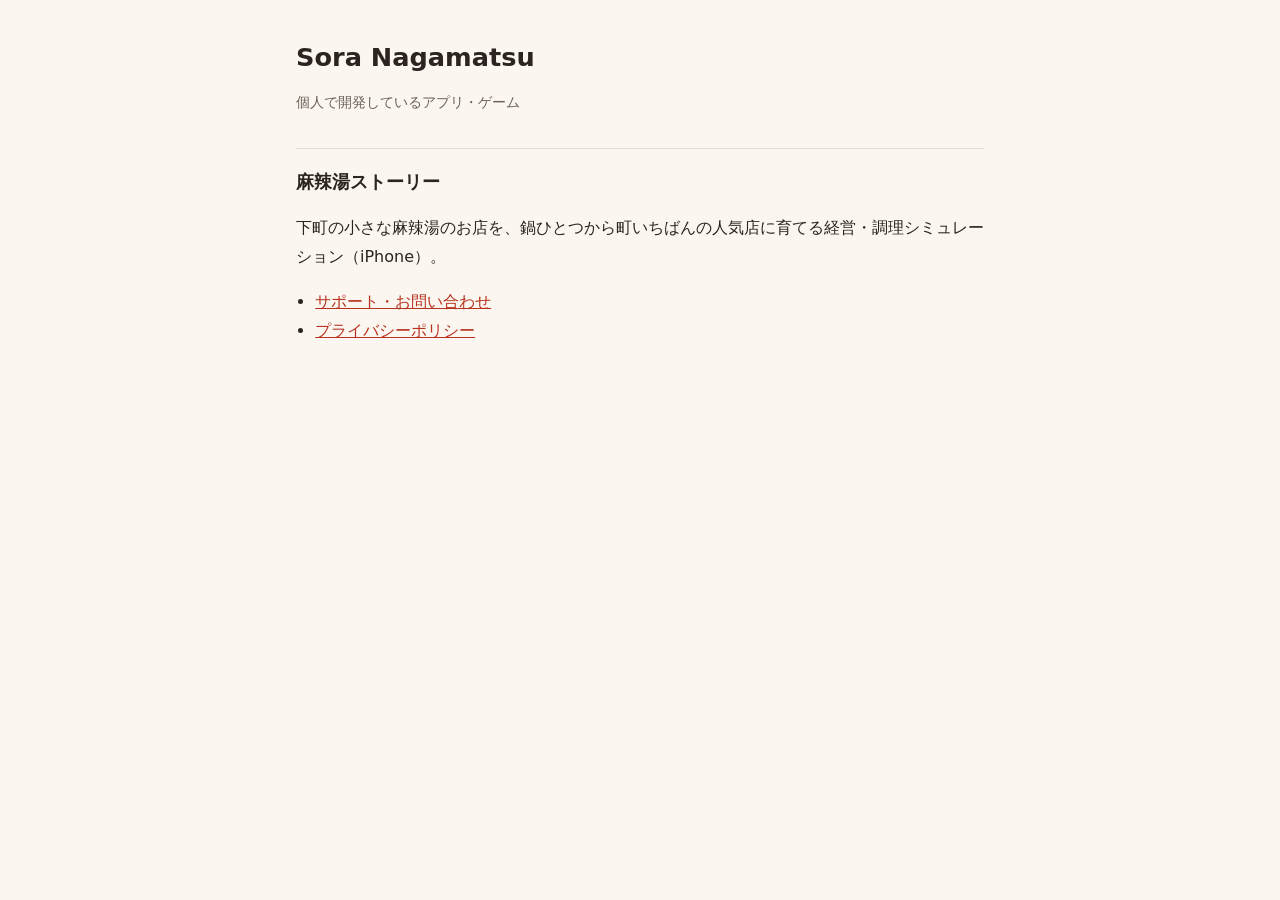
==== index.html @ 726680a7 "Publish developer page, Malatang Story support and privacy policy, and app-ads.txt Co-Authored-By: C" ====
<!doctype html><html lang="ja"><head><meta charset="utf-8"><meta name="viewport" content="width=device-width,initial-scale=1"><title>Sora Nagamatsu</title><link rel="stylesheet" href="/style.css"></head>
<body><main><h1>Sora Nagamatsu</h1><p class="meta">個人で開発しているアプリ・ゲーム</p>
<h2>麻辣湯ストーリー</h2><p>下町の小さな麻辣湯のお店を、鍋ひとつから町いちばんの人気店に育てる経営・調理シミュレーション（iPhone）。</p>
<ul><li><a href="/malatang/support.html">サポート・お問い合わせ</a></li><li><a href="/malatang/privacy.html">プライバシーポリシー</a></li></ul></main></body></html>
---- style.css ----
:root{--bg:#fbf7f0;--ink:#2b2420;--soft:#6b5f57;--accent:#b8321f;--line:#e6dccf}
@media (prefers-color-scheme:dark){:root{--bg:#1c1816;--ink:#f2ebe3;--soft:#b9ada3;--accent:#ff7a5c;--line:#3a322d}}
*{box-sizing:border-box}body{margin:0;background:var(--bg);color:var(--ink);font:16px/1.8 "Hiragino Sans","Noto Sans JP",system-ui,sans-serif}
main{max-width:720px;margin:0 auto;padding:40px 16px 64px}h1{font-size:1.6rem;line-height:1.4;margin:0 0 8px}h2{font-size:1.15rem;margin:32px 0 8px;padding-top:16px;border-top:1px solid var(--line)}
a{color:var(--accent)}.meta{color:var(--soft);font-size:.9rem}nav{margin-bottom:24px;font-size:.9rem}ul{padding-left:1.2em}
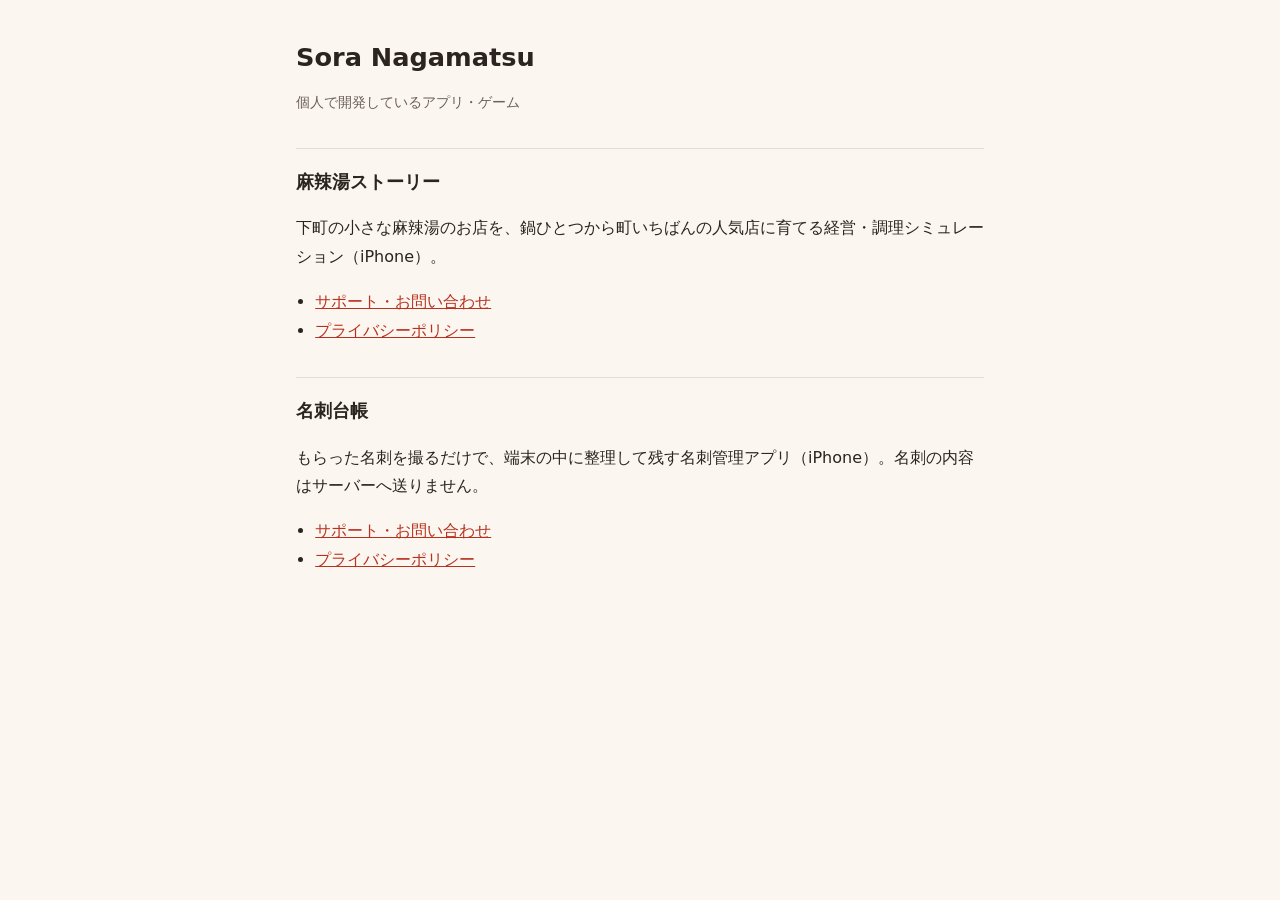
==== commit 753a02de: "名刺台帳のサポートページとプライバシーポリシーを公開する App Store の審査と有料プランの提出に、サポートの URL とプライバシーポリシーの URL が必要なため。 広告の申告（app-ad" ====
--- a/index.html
+++ b/index.html
@@ -1,4 +1,6 @@
 <!doctype html><html lang="ja"><head><meta charset="utf-8"><meta name="viewport" content="width=device-width,initial-scale=1"><title>Sora Nagamatsu</title><link rel="stylesheet" href="/style.css"></head>
 <body><main><h1>Sora Nagamatsu</h1><p class="meta">個人で開発しているアプリ・ゲーム</p>
 <h2>麻辣湯ストーリー</h2><p>下町の小さな麻辣湯のお店を、鍋ひとつから町いちばんの人気店に育てる経営・調理シミュレーション（iPhone）。</p>
-<ul><li><a href="/malatang/support.html">サポート・お問い合わせ</a></li><li><a href="/malatang/privacy.html">プライバシーポリシー</a></li></ul></main></body></html>
+<ul><li><a href="/malatang/support.html">サポート・お問い合わせ</a></li><li><a href="/malatang/privacy.html">プライバシーポリシー</a></li></ul>
+<h2>名刺台帳</h2><p>もらった名刺を撮るだけで、端末の中に整理して残す名刺管理アプリ（iPhone）。名刺の内容はサーバーへ送りません。</p>
+<ul><li><a href="/card-ledger/support.html">サポート・お問い合わせ</a></li><li><a href="/card-ledger/privacy.html">プライバシーポリシー</a></li></ul></main></body></html>
--- a/style.css
+++ b/style.css
@@ -3,3 +3,4 @@
 *{box-sizing:border-box}body{margin:0;background:var(--bg);color:var(--ink);font:16px/1.8 "Hiragino Sans","Noto Sans JP",system-ui,sans-serif}
 main{max-width:720px;margin:0 auto;padding:40px 16px 64px}h1{font-size:1.6rem;line-height:1.4;margin:0 0 8px}h2{font-size:1.15rem;margin:32px 0 8px;padding-top:16px;border-top:1px solid var(--line)}
 a{color:var(--accent)}.meta{color:var(--soft);font-size:.9rem}nav{margin-bottom:24px;font-size:.9rem}ul{padding-left:1.2em}
+h3{font-size:1rem;margin:24px 0 4px}.lead{font-size:1.05rem}.links{margin-top:40px}
